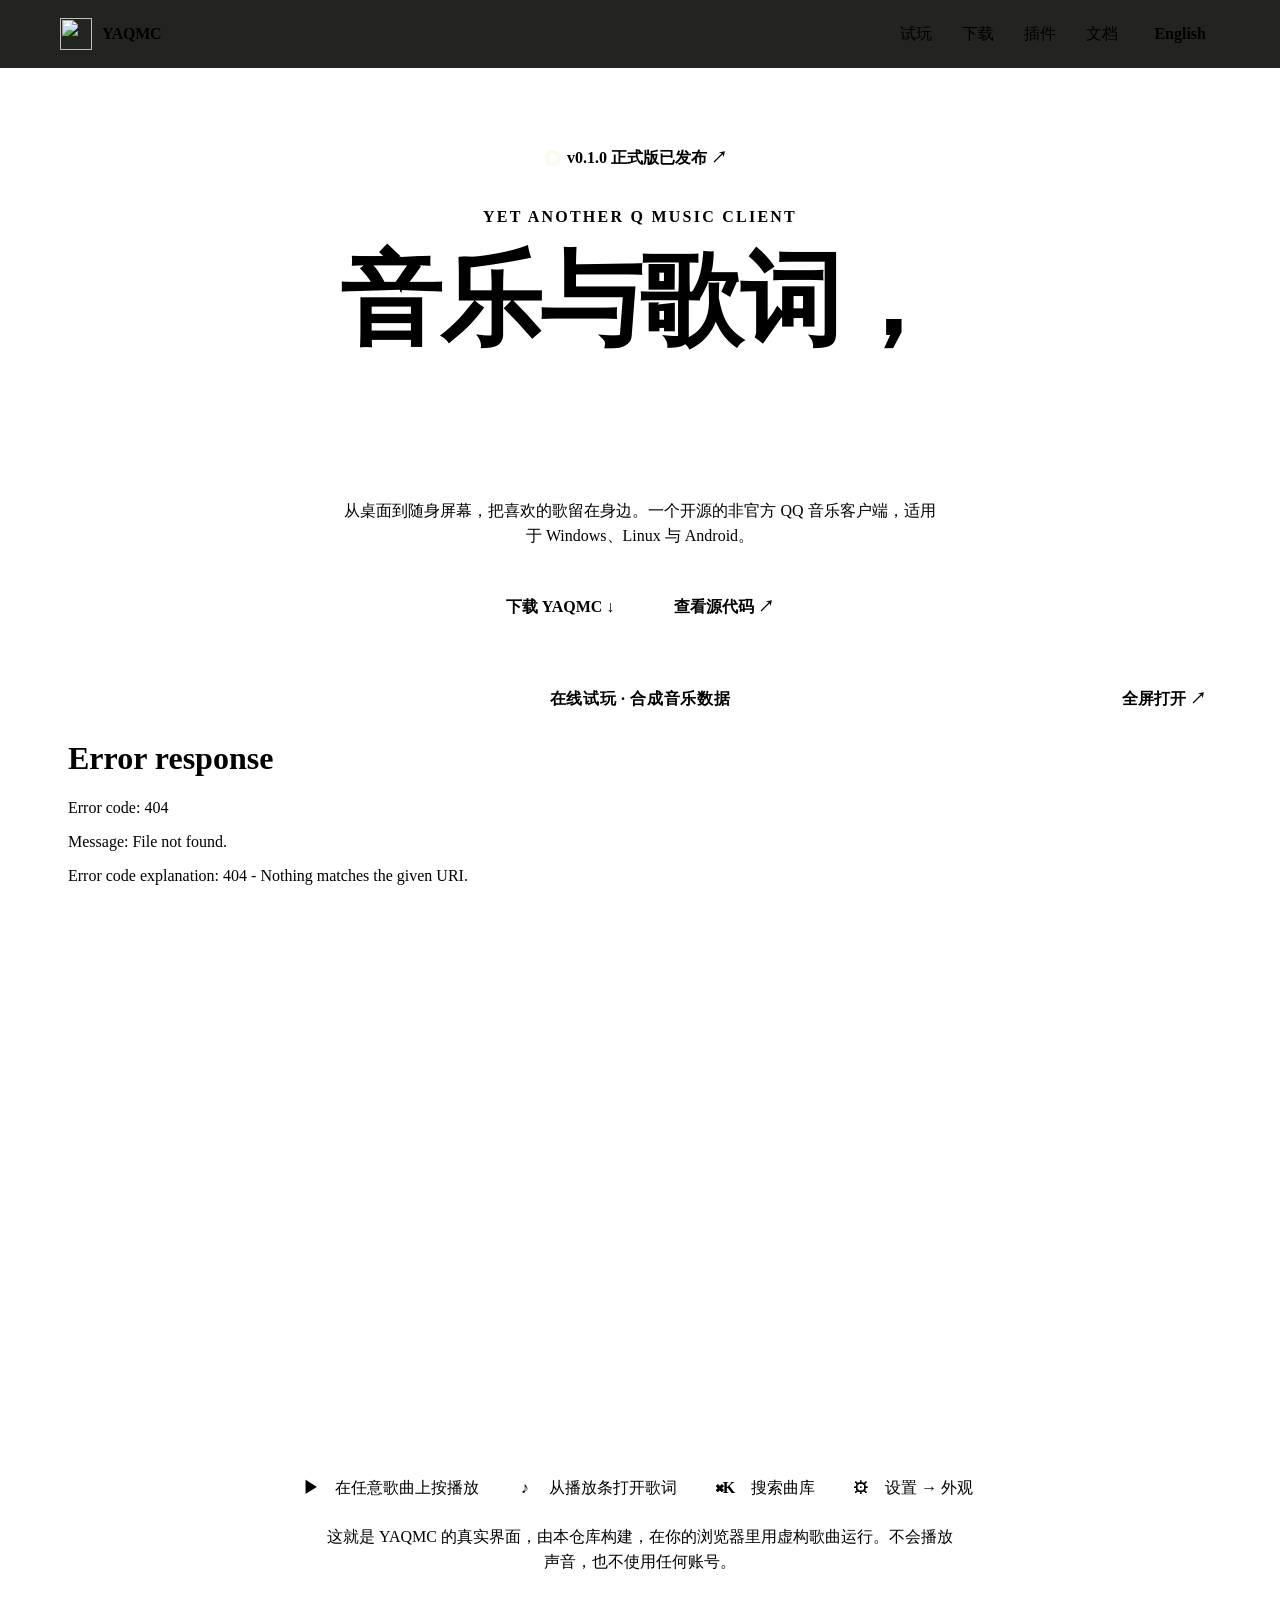
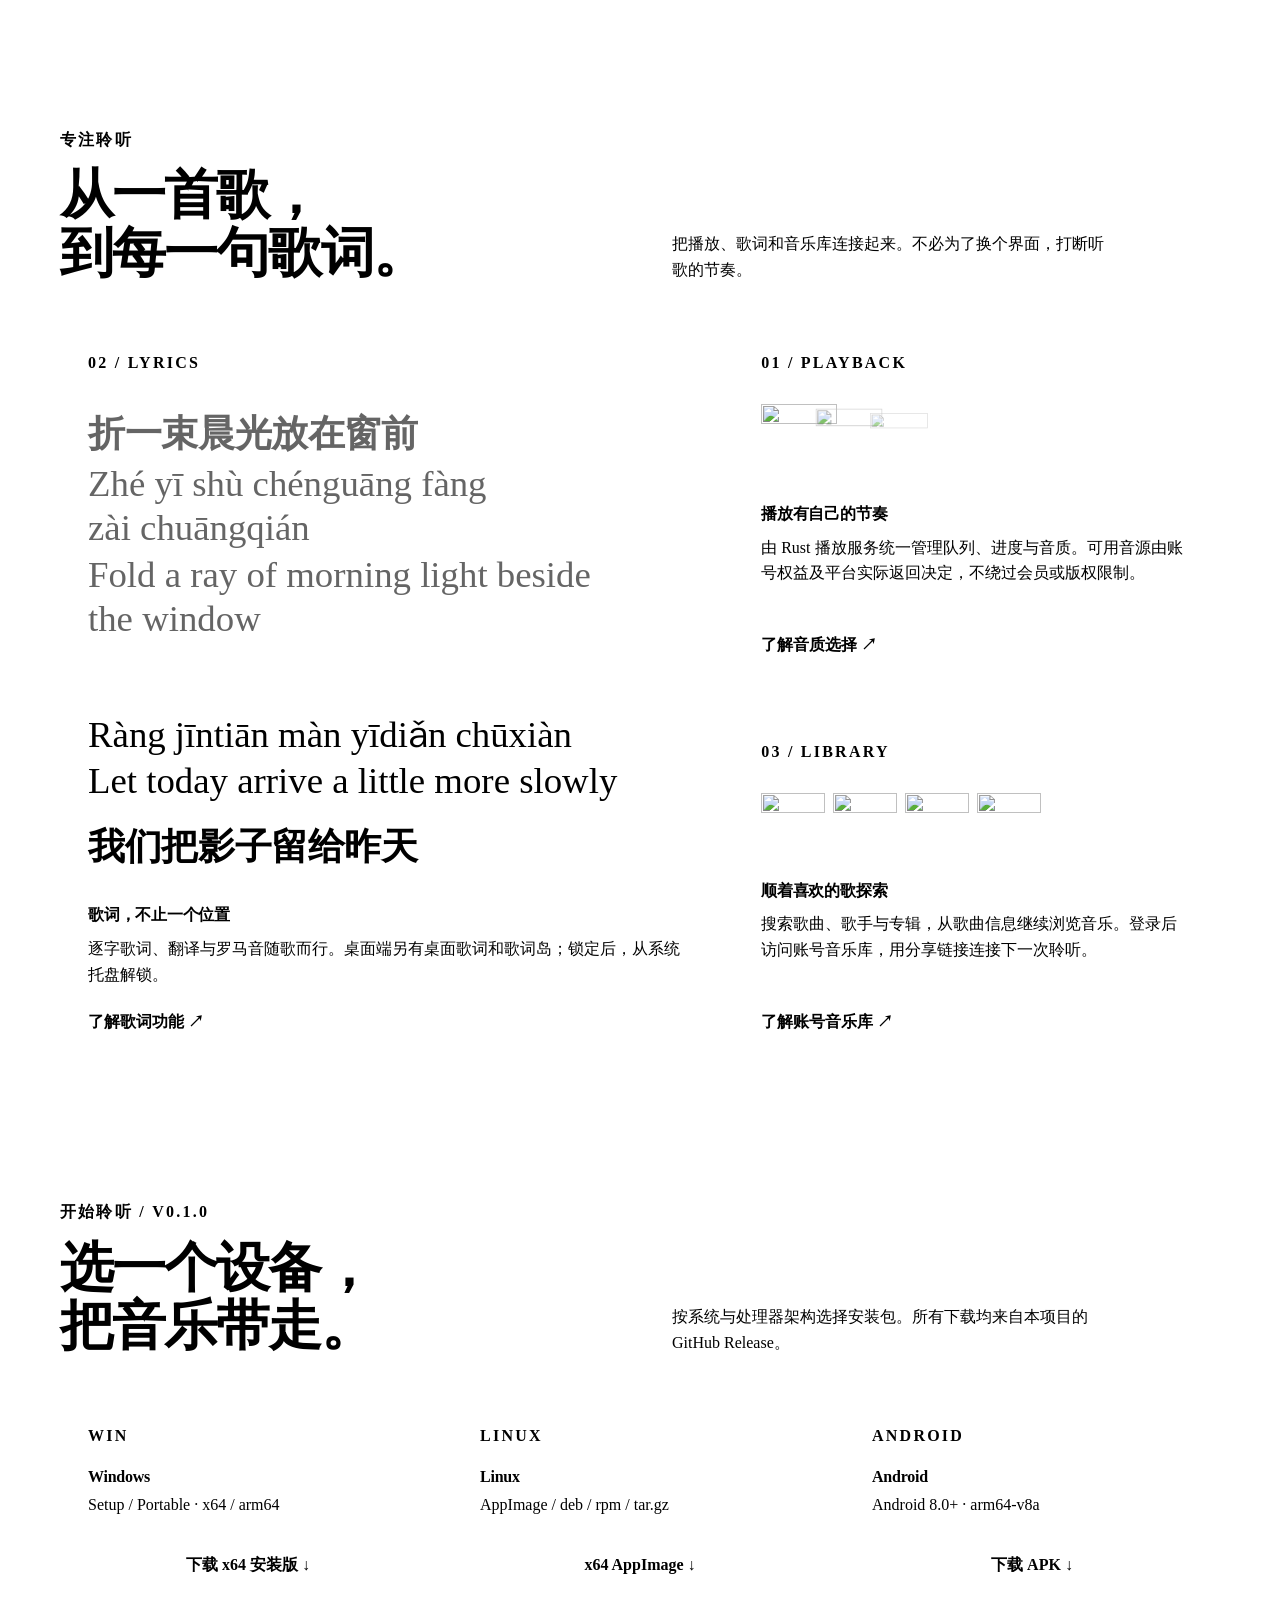
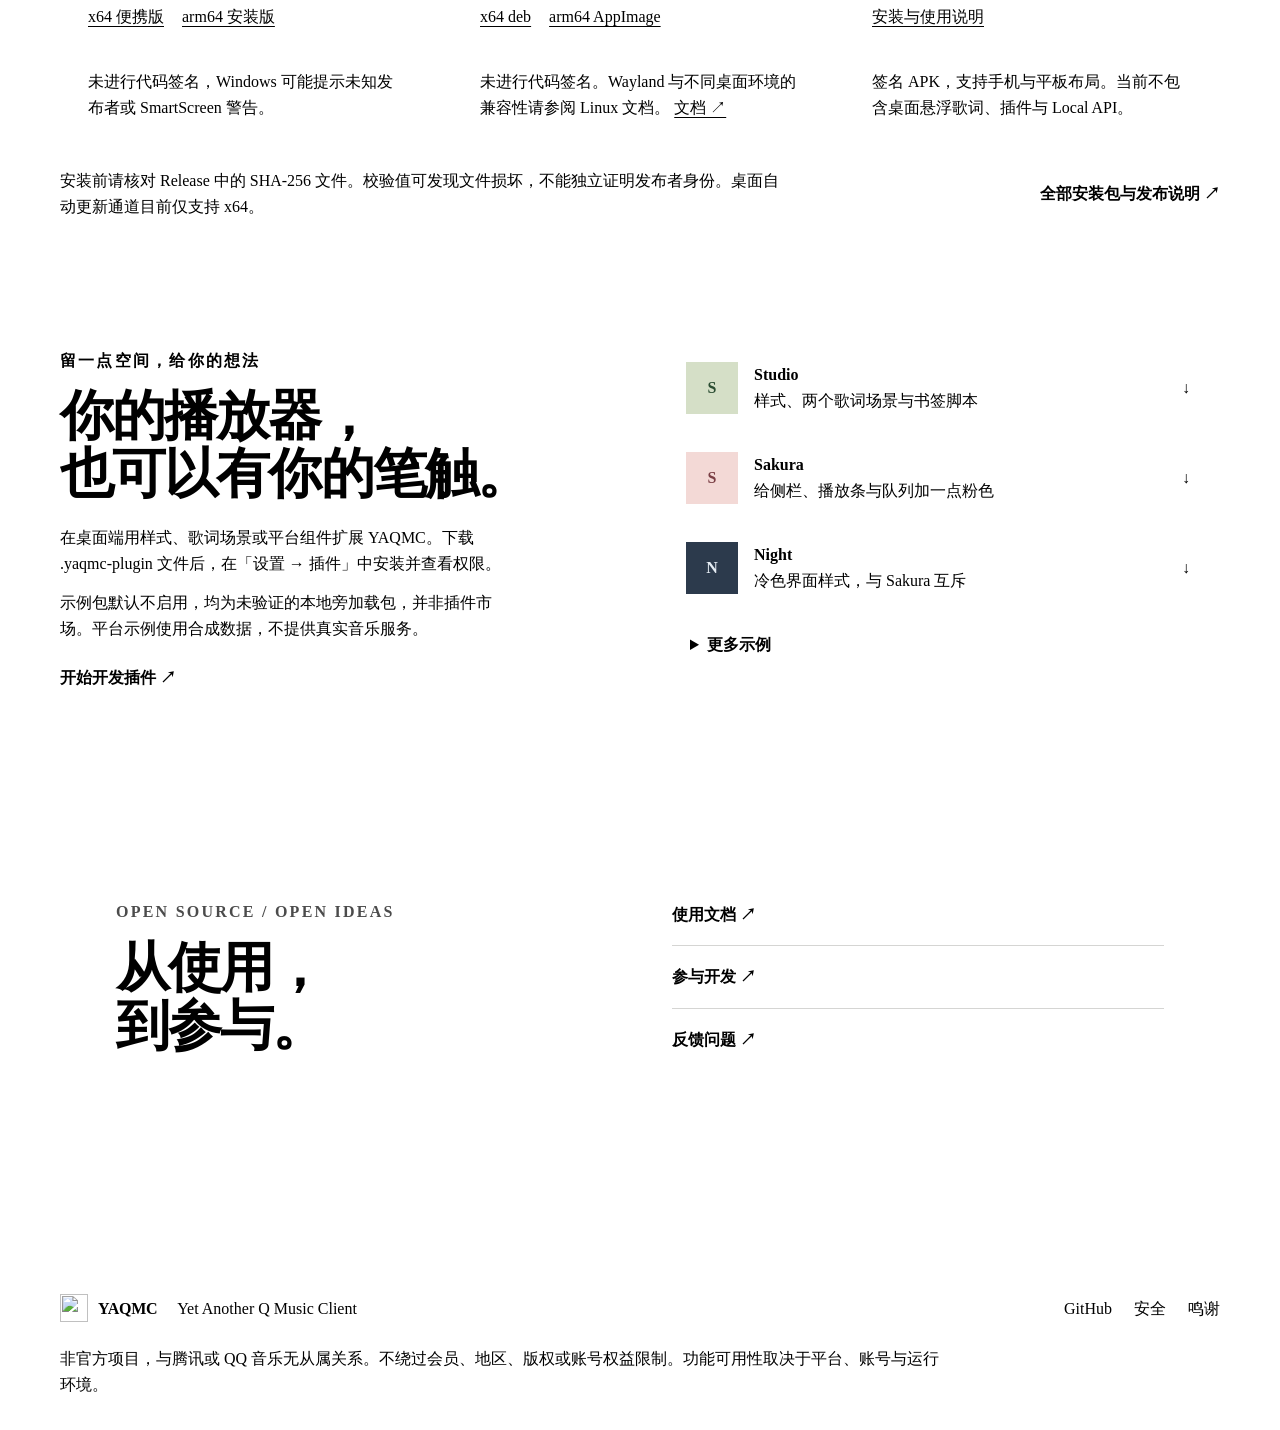
==== site/index.html @ 9bf4317a "Add YAQMC website preview built around the live app Bilingual landing page that embeds the real YAQM" ====
<!doctype html>
<html lang="zh-CN">
  <head>
    <meta charset="UTF-8" />
    <meta name="viewport" content="width=device-width, initial-scale=1" />
    <meta
      name="description"
      content="从桌面到随身屏幕，把喜欢的歌留在身边。一个开源的非官方 QQ 音乐客户端，适用于 Windows、Linux 与 Android。"
    />
    <meta name="theme-color" content="#11120f" />
    <title>YAQMC — 音乐与歌词，自在同行</title>
    <link rel="icon" href="assets/yaqmc-logo.png" />
    <link rel="stylesheet" href="tokens.css" />
    <link rel="stylesheet" href="styles.css" />
    <link rel="alternate" hreflang="en" href="en/" />
  </head>
  <body>
    <a class="skip-link" href="#main">跳到主要内容</a>
    <header class="site-header wrap">
      <a class="brand" href="./" aria-label="YAQMC"
        ><img src="assets/yaqmc-logo.png" width="32" height="32" alt="" />YAQMC</a
      >
      <nav aria-label="主导航">
        <a href="#demo">试玩</a><a href="#download">下载</a><a href="#plugins">插件</a
        ><a href="#resources">文档</a><a class="language" href="en/" lang="en">English</a>
      </nav>
    </header>
    <main id="main">
      <section class="hero wrap" aria-labelledby="hero-title">
        <a class="release-label" href="https://github.com/YAQMC/YAQMC/releases/tag/v0.1.0"
          ><span class="status-dot" aria-hidden="true"></span>v0.1.0 正式版已发布 ↗</a
        >
        <p class="eyebrow">Yet Another Q Music Client</p>
        <h1 id="hero-title">音乐与歌词，<em>自在同行。</em></h1>
        <p class="lead">
          从桌面到随身屏幕，把喜欢的歌留在身边。一个开源的非官方 QQ 音乐客户端，适用于
          Windows、Linux 与 Android。
        </p>
        <div class="actions">
          <a class="button primary" href="#download">下载 YAQMC ↓</a
          ><a class="button" href="https://github.com/YAQMC/YAQMC">查看源代码 ↗</a>
        </div>
      </section>

      <section class="stage wrap" id="demo" aria-labelledby="demo-title">
        <div class="window">
          <div class="window-bar">
            <span class="window-dots" aria-hidden="true"><i></i><i></i><i></i></span>
            <h2 id="demo-title">在线试玩 · 合成音乐数据</h2>
            <a href="demo/?provider=fake&amp;autoplay" target="_blank" rel="noopener">全屏打开 ↗</a>
          </div>
          <div class="window-body">
            <iframe
              src="demo/?provider=fake&amp;autoplay"
              title="使用合成数据运行的 YAQMC 交互演示"
            ></iframe>
          </div>
        </div>
        <ul class="try" aria-label="可以试试">
          <li><b>▶</b>在任意歌曲上按播放</li>
          <li><b>♪</b>从播放条打开歌词</li>
          <li><b>⌘K</b>搜索曲库</li>
          <li><b>⚙</b>设置 → 外观</li>
        </ul>
        <p class="stage-note">
          这就是 YAQMC
          的真实界面，由本仓库构建，在你的浏览器里用虚构歌曲运行。不会播放声音，也不使用任何账号。
        </p>
      </section>

      <section class="section wrap" aria-labelledby="features-title">
        <div class="section-heading">
          <p class="eyebrow">专注聆听</p>
          <h2 id="features-title">从一首歌，<br />到每一句歌词。</h2>
          <p>把播放、歌词和音乐库连接起来。不必为了换个界面，打断听歌的节奏。</p>
        </div>
        <div class="bento">
          <article class="tile tile-lyrics">
            <span class="index">02 / Lyrics</span>
            <div class="karaoke" aria-hidden="true">
              <p class="line done">
                折一束晨光放在窗前<small>Zhé yī shù chénguāng fàng zài chuāngqián</small
                ><small lang="en">Fold a ray of morning light beside the window</small>
              </p>
              <p class="line now">
                <span>让今天慢一点出现</span><small>Ràng jīntiān màn yīdiǎn chūxiàn</small
                ><small lang="en">Let today arrive a little more slowly</small>
              </p>
              <p class="line">我们把影子留给昨天</p>
            </div>
            <h3>歌词，不止一个位置</h3>
            <p>
              逐字歌词、翻译与罗马音随歌而行。桌面端另有桌面歌词和歌词岛；锁定后，从系统托盘解锁。
            </p>
            <a
              class="text-link"
              href="https://github.com/YAQMC/YAQMC/blob/main/docs/zh-CN/lyrics.md"
              >了解歌词功能 ↗</a
            >
          </article>
          <article class="tile">
            <span class="index">01 / Playback</span>
            <div class="queue" aria-hidden="true">
              <img src="demo/artwork/afterglow.svg" alt="" /><img
                src="demo/artwork/tide.svg"
                alt=""
              /><img src="demo/artwork/orbit.svg" alt="" />
            </div>
            <h3>播放有自己的节奏</h3>
            <p>
              由 Rust
              播放服务统一管理队列、进度与音质。可用音源由账号权益及平台实际返回决定，不绕过会员或版权限制。
            </p>
            <a
              class="text-link"
              href="https://github.com/YAQMC/YAQMC/blob/main/docs/zh-CN/audio-quality.md"
              >了解音质选择 ↗</a
            >
          </article>
          <article class="tile">
            <span class="index">03 / Library</span>
            <div class="shelf" aria-hidden="true">
              <img src="demo/artwork/glasshouse.svg" alt="" /><img
                src="demo/artwork/sunroom.svg"
                alt=""
              /><img src="demo/artwork/night-drive.svg" alt="" /><img
                src="demo/artwork/daybreak.svg"
                alt=""
              />
            </div>
            <h3>顺着喜欢的歌探索</h3>
            <p>
              搜索歌曲、歌手与专辑，从歌曲信息继续浏览音乐。登录后访问账号音乐库，用分享链接连接下一次聆听。
            </p>
            <a
              class="text-link"
              href="https://github.com/YAQMC/YAQMC/blob/main/docs/zh-CN/account-library.md"
              >了解账号音乐库 ↗</a
            >
          </article>
        </div>
      </section>

      <section class="section wrap" id="download" aria-labelledby="download-title">
        <div class="section-heading">
          <p class="eyebrow">开始聆听 / v0.1.0</p>
          <h2 id="download-title">选一个设备，<br />把音乐带走。</h2>
          <p>按系统与处理器架构选择安装包。所有下载均来自本项目的 GitHub Release。</p>
        </div>
        <div class="download-grid">
          <article class="download-card">
            <span class="os-mark">WIN</span>
            <h3>Windows</h3>
            <p>Setup / Portable · x64 / arm64</p>
            <a
              class="button primary"
              href="https://github.com/YAQMC/YAQMC/releases/download/v0.1.0/YAQMC-windows-x64-setup.exe"
              >下载 x64 安装版 ↓</a
            >
            <div class="alternative">
              <a
                href="https://github.com/YAQMC/YAQMC/releases/download/v0.1.0/YAQMC-windows-x64-portable.exe"
                >x64 便携版</a
              ><a
                href="https://github.com/YAQMC/YAQMC/releases/download/v0.1.0/YAQMC-windows-arm64-setup.exe"
                >arm64 安装版</a
              >
            </div>
            <p class="package-note">
              未进行代码签名，Windows 可能提示未知发布者或 SmartScreen 警告。
            </p>
          </article>
          <article class="download-card">
            <span class="os-mark">LINUX</span>
            <h3>Linux</h3>
            <p>AppImage / deb / rpm / tar.gz</p>
            <a
              class="button primary"
              href="https://github.com/YAQMC/YAQMC/releases/download/v0.1.0/YAQMC-linux-x64.AppImage"
              >x64 AppImage ↓</a
            >
            <div class="alternative">
              <a href="https://github.com/YAQMC/YAQMC/releases/download/v0.1.0/YAQMC-linux-x64.deb"
                >x64 deb</a
              ><a
                href="https://github.com/YAQMC/YAQMC/releases/download/v0.1.0/YAQMC-linux-arm64.AppImage"
                >arm64 AppImage</a
              >
            </div>
            <p class="package-note">
              未进行代码签名。Wayland 与不同桌面环境的兼容性请参阅 Linux 文档。
              <a href="https://github.com/YAQMC/YAQMC/blob/main/docs/zh-CN/linux.md">文档 ↗</a>
            </p>
          </article>
          <article class="download-card">
            <span class="os-mark">ANDROID</span>
            <h3>Android</h3>
            <p>Android 8.0+ · arm64-v8a</p>
            <a
              class="button primary"
              href="https://github.com/YAQMC/YAQMC/releases/download/v0.1.0/YAQMC-android-arm64-v8a-v0.1.0.apk"
              >下载 APK ↓</a
            >
            <div class="alternative">
              <a href="https://github.com/YAQMC/YAQMC/blob/main/docs/zh-CN/android.md"
                >安装与使用说明</a
              >
            </div>
            <p class="package-note">
              签名 APK，支持手机与平板布局。当前不包含桌面悬浮歌词、插件与 Local API。
            </p>
          </article>
        </div>
        <div class="download-footnote">
          <p>
            安装前请核对 Release 中的 SHA-256
            文件。校验值可发现文件损坏，不能独立证明发布者身份。桌面自动更新通道目前仅支持 x64。
          </p>
          <a class="text-link" href="https://github.com/YAQMC/YAQMC/releases/tag/v0.1.0"
            >全部安装包与发布说明 ↗</a
          >
        </div>
      </section>

      <section class="section wrap plugin-section" id="plugins" aria-labelledby="plugins-title">
        <div class="plugin-copy">
          <p class="eyebrow">留一点空间，给你的想法</p>
          <h2 id="plugins-title">你的播放器，<br />也可以有你的笔触。</h2>
          <p>
            在桌面端用样式、歌词场景或平台组件扩展 YAQMC。下载 .yaqmc-plugin 文件后，在「设置 →
            插件」中安装并查看权限。
          </p>
          <p class="muted">
            示例包默认不启用，均为未验证的本地旁加载包，并非插件市场。平台示例使用合成数据，不提供真实音乐服务。
          </p>
          <a
            class="text-link"
            href="https://github.com/YAQMC/YAQMC/blob/main/docs/zh-CN/plugin-development.md"
            >开始开发插件 ↗</a
          >
        </div>
        <div class="plugin-list">
          <a href="plugins/dev.yaqmc.example.studio-1.0.0.yaqmc-plugin" download
            ><span class="plugin-swatch studio" aria-hidden="true">S</span
            ><span><strong>Studio</strong><small>样式、两个歌词场景与书签脚本</small></span
            ><span aria-hidden="true">↓</span></a
          ><a href="plugins/dev.yaqmc.example.sakura-1.0.0.yaqmc-plugin" download
            ><span class="plugin-swatch sakura" aria-hidden="true">S</span
            ><span><strong>Sakura</strong><small>给侧栏、播放条与队列加一点粉色</small></span
            ><span aria-hidden="true">↓</span></a
          ><a href="plugins/dev.yaqmc.example.night-1.0.0.yaqmc-plugin" download
            ><span class="plugin-swatch night" aria-hidden="true">N</span
            ><span><strong>Night</strong><small>冷色界面样式，与 Sakura 互斥</small></span
            ><span aria-hidden="true">↓</span></a
          >
          <details>
            <summary>更多示例</summary>
            <div class="extra-plugins">
              <a href="plugins/dev.yaqmc.example.scenes-1.0.0.yaqmc-plugin" download>scenes ↓</a
              ><a href="plugins/dev.yaqmc.example.now-playing-1.0.0.yaqmc-plugin" download
                >now-playing ↓</a
              ><a href="plugins/dev.yaqmc.example.ink-core-1.0.0.yaqmc-plugin" download
                >ink-core ↓</a
              ><a href="plugins/dev.yaqmc.example.ink-accent-1.0.0.yaqmc-plugin" download
                >ink-accent ↓</a
              ><a href="plugins/dev.yaqmc.example.catalog-1.0.0.yaqmc-plugin" download>catalog ↓</a
              ><a href="plugins/dev.yaqmc.example.platform-1.0.0.yaqmc-plugin" download
                >platform ↓</a
              >
            </div>
          </details>
        </div>
      </section>

      <section class="resources wrap" id="resources" aria-labelledby="resources-title">
        <div>
          <p class="eyebrow">Open source / open ideas</p>
          <h2 id="resources-title">从使用，<br />到参与。</h2>
        </div>
        <div class="resource-links">
          <a href="https://github.com/YAQMC/YAQMC/blob/main/docs/zh-CN/README.md">使用文档 ↗</a
          ><a href="https://github.com/YAQMC/YAQMC/blob/main/CONTRIBUTING.md">参与开发 ↗</a
          ><a href="https://github.com/YAQMC/YAQMC/issues/new/choose">反馈问题 ↗</a>
        </div>
      </section>
    </main>
    <footer class="wrap">
      <div class="footer-top">
        <a class="brand" href="./"
          ><img src="assets/yaqmc-logo.png" width="28" height="28" alt="" />YAQMC</a
        >
        <p>Yet Another Q Music Client</p>
        <div class="footer-links">
          <a href="https://github.com/YAQMC/YAQMC">GitHub</a
          ><a href="https://github.com/YAQMC/YAQMC/blob/main/SECURITY.md">安全</a
          ><a href="https://github.com/YAQMC/YAQMC/blob/main/ACKNOWLEDGEMENTS.md">鸣谢</a>
        </div>
      </div>
      <p class="legal">
        非官方项目，与腾讯或 QQ
        音乐无从属关系。不绕过会员、地区、版权或账号权益限制。功能可用性取决于平台、账号与运行环境。
      </p>
    </footer>
    <script>
      // Below 1024px, render the app at desktop size and scale it down to fit the window.
      const body = document.querySelector('.window-body');
      const frame = body.querySelector('iframe');
      new ResizeObserver(([entry]) => {
        const { width, height } = entry.contentRect;
        const scale = Math.min(1, width / 1024);
        frame.style.width = `${width / scale}px`;
        frame.style.height = `${height / scale}px`;
        frame.style.transform = `scale(${scale})`;
      }).observe(body);
    </script>
  </body>
</html>
---- site/styles.css ----
/* Colors, type and radii come from the app itself: src/styles/tokens.css (copied to tokens.css). */
* {
  box-sizing: border-box;
}
html {
  scroll-behavior: smooth;
  scroll-padding-top: 88px;
  background: var(--bg);
}
body {
  margin: 0;
  color: var(--text);
  line-height: 1.6;
  overflow-x: clip;
  background:
    radial-gradient(52rem 34rem at 50% -8rem, rgba(213, 238, 141, 0.13), transparent 70%) no-repeat,
    var(--bg);
}
::selection {
  background: var(--selection);
}
img {
  display: block;
  max-width: 100%;
}
a {
  color: inherit;
  text-underline-offset: 4px;
}
a:hover {
  color: var(--accent);
}
:focus-visible {
  outline: 2px solid var(--focus);
  outline-offset: 3px;
  border-radius: var(--radius-xs);
}
h1,
h2,
h3,
p {
  margin: 0;
  text-wrap: pretty;
}
h1,
h2 {
  font-family: var(--font-display);
  text-wrap: balance;
}
.wrap {
  width: min(1160px, 100% - 48px);
  margin-inline: auto;
}
.skip-link {
  position: fixed;
  left: 16px;
  top: 12px;
  z-index: 20;
  padding: 10px 18px;
  background: var(--accent);
  color: var(--accent-ink);
  border-radius: var(--radius-round);
  transform: translateY(-160%);
}
.skip-link:focus {
  transform: none;
}
.eyebrow,
.index,
.os-mark {
  color: var(--accent);
  font-size: var(--text-xs);
  font-weight: 700;
  letter-spacing: 0.14em;
  text-transform: uppercase;
}
.muted {
  color: var(--text-secondary);
}

/* Header */
.site-header {
  position: sticky;
  top: 0;
  z-index: 10;
  display: flex;
  align-items: center;
  justify-content: space-between;
  gap: 16px;
  min-height: 68px;
}
.site-header::before {
  content: '';
  position: absolute;
  inset: 0 -100vmax;
  z-index: -1;
  background: rgba(17, 18, 15, 0.92);
  border-bottom: 1px solid var(--border);
  backdrop-filter: blur(16px) saturate(1.4);
  -webkit-backdrop-filter: blur(16px) saturate(1.4);
}
.brand {
  display: inline-flex;
  align-items: center;
  gap: 10px;
  min-height: 44px;
  font-family: var(--font-display);
  font-size: var(--text-md);
  font-weight: 750;
  letter-spacing: -0.02em;
  text-decoration: none;
}
.brand img {
  border-radius: var(--radius-sm);
}
nav {
  display: flex;
  align-items: center;
  gap: 2px;
}
nav a {
  display: inline-flex;
  white-space: nowrap;
  align-items: center;
  min-height: 40px;
  padding: 0 14px;
  border-radius: var(--radius-round);
  color: var(--text-secondary);
  font-size: var(--text-base);
  font-weight: 550;
  text-decoration: none;
  transition:
    background var(--motion-fast),
    color var(--motion-fast);
}
nav a:hover {
  background: var(--surface-hover);
  color: var(--text);
}
nav .language {
  margin-left: 6px;
  border: 1px solid var(--border-strong);
  color: var(--text);
}

/* Hero */
.hero {
  display: flex;
  flex-direction: column;
  align-items: center;
  padding: 72px 0 48px;
  text-align: center;
}
.release-label {
  display: inline-flex;
  align-items: center;
  gap: 10px;
  min-height: 36px;
  margin-bottom: 28px;
  padding: 4px 16px 4px 12px;
  background: var(--surface);
  border: 1px solid var(--border-strong);
  border-radius: var(--radius-round);
  font-size: var(--text-sm);
  font-weight: 600;
  text-decoration: none;
}
.status-dot {
  width: 8px;
  height: 8px;
  border-radius: 50%;
  background: var(--accent);
  box-shadow: 0 0 0 4px rgba(213, 238, 141, 0.18);
}
h1 {
  margin-top: 14px;
  font-size: clamp(2.8rem, 8vw, 6.4rem);
  font-weight: 760;
  line-height: 1;
  letter-spacing: -0.045em;
}
h1 em {
  display: block;
  font-style: normal;
  background: linear-gradient(90deg, var(--accent) 0 55%, var(--text-tertiary) 55%);
  background-size: 200% 100%;
  background-position: 100% 0;
  -webkit-background-clip: text;
  background-clip: text;
  color: transparent;
  animation: sing 3.2s var(--ease-out) 0.3s forwards;
}
html[lang='zh-CN'] h1 {
  letter-spacing: -0.02em;
  line-height: 1.12;
}
@keyframes sing {
  to {
    background-position: 0 0;
  }
}
.lead {
  max-width: 600px;
  margin-top: 26px;
  color: var(--text-secondary);
  font-size: var(--text-lg);
  line-height: 1.55;
}
.actions {
  display: flex;
  flex-wrap: wrap;
  justify-content: center;
  gap: 12px;
  margin-top: 34px;
}
.button {
  display: inline-flex;
  align-items: center;
  justify-content: center;
  gap: 8px;
  min-height: 48px;
  padding: 0 24px;
  background: var(--surface-raised);
  border: 1px solid var(--border-strong);
  border-radius: var(--radius-round);
  font-size: var(--text-md);
  font-weight: 650;
  text-decoration: none;
  transition:
    background var(--motion-base),
    transform var(--motion-base) var(--ease-out);
}
.button:hover {
  background: var(--surface-hover);
  color: var(--text);
  transform: translateY(-1px);
}
.button.primary {
  background: var(--accent);
  border-color: transparent;
  color: var(--accent-ink);
}
.button.primary:hover {
  background: var(--accent-hover);
  color: var(--accent-ink);
}

/* Live app */
.stage {
  padding-bottom: 24px;
}
.window {
  overflow: hidden;
  background: var(--sidebar);
  border: 1px solid var(--border-strong);
  border-radius: var(--radius-lg);
  box-shadow:
    0 0 0 6px rgba(244, 247, 236, 0.03),
    0 40px 120px -30px rgba(213, 238, 141, 0.22),
    var(--shadow-md);
}
.window-bar {
  display: grid;
  grid-template-columns: 1fr auto 1fr;
  align-items: center;
  gap: 12px;
  min-height: 40px;
  padding: 0 14px;
  border-bottom: 1px solid var(--border);
}
.window-dots {
  display: flex;
  gap: 7px;
}
.window-dots i {
  width: 11px;
  height: 11px;
  border-radius: 50%;
  background: var(--surface-pressed);
}
.window-bar h2 {
  color: var(--text-tertiary);
  font-family: inherit;
  font-size: var(--text-xs);
  font-weight: 600;
  letter-spacing: 0.04em;
}
.window-bar a {
  grid-column: 3;
  justify-self: end;
  color: var(--text-secondary);
  font-size: var(--text-xs);
  font-weight: 600;
  text-decoration: none;
}
.window-body {
  position: relative;
  overflow: hidden;
  aspect-ratio: 16 / 10;
  max-height: 760px;
  width: 100%;
}
.window-body iframe {
  display: block;
  width: 100%;
  height: 100%;
  border: 0;
  transform-origin: 0 0;
}
.try {
  display: flex;
  flex-wrap: wrap;
  justify-content: center;
  gap: 10px;
  margin: 24px 0 0;
  padding: 0;
  list-style: none;
}
.try li {
  display: inline-flex;
  align-items: center;
  gap: 10px;
  padding: 6px 16px 6px 6px;
  background: var(--surface);
  border: 1px solid var(--border);
  border-radius: var(--radius-round);
  color: var(--text-secondary);
  font-size: var(--text-sm);
}
.try b {
  display: grid;
  place-items: center;
  min-width: 28px;
  height: 28px;
  padding: 0 6px;
  background: var(--surface-hover);
  border-radius: var(--radius-round);
  color: var(--accent);
  font-size: var(--text-xs);
}
.stage-note {
  max-width: 640px;
  margin: 16px auto 0;
  color: var(--text-tertiary);
  font-size: var(--text-sm);
  text-align: center;
}

/* Sections */
.section {
  padding-top: 128px;
}
.section-heading {
  display: grid;
  grid-template-columns: 1fr 1fr;
  column-gap: 64px;
  align-items: end;
  margin-bottom: 40px;
}
.section-heading .eyebrow {
  grid-column: 1 / -1;
  margin-bottom: 14px;
}
.section-heading > p:last-child {
  max-width: 440px;
  color: var(--text-secondary);
  font-size: var(--text-md);
}
h2 {
  font-size: clamp(2rem, 4.2vw, 3.4rem);
  font-weight: 740;
  line-height: 1.08;
  letter-spacing: -0.035em;
}
h3 {
  font-family: var(--font-display);
  font-size: var(--text-lg);
  font-weight: 700;
  line-height: 1.3;
  letter-spacing: -0.015em;
}
.text-link {
  display: inline-flex;
  align-items: center;
  min-height: 44px;
  color: var(--accent);
  font-size: var(--text-base);
  font-weight: 650;
  text-decoration: none;
}
.text-link:hover {
  text-decoration: underline;
}

/* Feature bento */
.bento {
  display: grid;
  grid-template-columns: 1.35fr 1fr;
  grid-template-rows: auto auto;
  gap: 16px;
}
.tile {
  display: flex;
  flex-direction: column;
  align-items: start;
  padding: 28px;
  background: var(--surface);
  border: 1px solid var(--border);
  border-radius: var(--radius-lg);
}
.tile h3 {
  margin-top: 24px;
}
.tile > p {
  margin: 10px 0 12px;
  color: var(--text-secondary);
  font-size: var(--text-base);
}
.tile .text-link {
  margin-top: auto;
}
.index {
  font-size: var(--text-2xs);
}
.tile-lyrics {
  grid-row: span 2;
  background:
    radial-gradient(30rem 22rem at 20% 10%, rgba(201, 153, 73, 0.24), transparent 70%),
    radial-gradient(26rem 20rem at 90% 80%, rgba(83, 94, 156, 0.22), transparent 70%),
    var(--surface);
}
.karaoke {
  display: grid;
  gap: 22px;
  width: 100%;
  margin-top: 36px;
  padding-bottom: 12px;
  font-family: var(--font-display);
}
.karaoke .line {
  color: var(--text-tertiary);
  font-size: clamp(1.5rem, 3vw, 2.3rem);
  font-weight: 750;
  line-height: 1.2;
  letter-spacing: -0.01em;
  filter: blur(0.6px);
}
.karaoke .done {
  color: var(--text-secondary);
  filter: none;
  opacity: 0.6;
}
.karaoke .now {
  filter: none;
}
.karaoke .now span {
  background: linear-gradient(90deg, var(--text) 0 50%, var(--text-tertiary) 50%);
  background-size: 200% 100%;
  background-position: 100% 0;
  -webkit-background-clip: text;
  background-clip: text;
  color: transparent;
  animation: sing 4.5s linear infinite;
}
.karaoke small {
  display: block;
  margin-top: 6px;
  color: var(--text-secondary);
  font-family: var(--font-ui-text);
  font-size: var(--text-sm);
  font-weight: 500;
  letter-spacing: 0;
}
.karaoke small + small {
  margin-top: 2px;
  color: var(--text-tertiary);
}
.queue,
.shelf {
  display: flex;
  margin-top: 28px;
}
.queue img,
.shelf img {
  width: 76px;
  aspect-ratio: 1;
  object-fit: cover;
  border-radius: var(--radius-md);
  box-shadow: var(--shadow-art);
}
.queue img + img {
  margin-left: -26px;
  transform: scale(0.88);
  opacity: 0.75;
}
.queue img + img + img {
  transform: scale(0.76);
  opacity: 0.5;
}
.shelf {
  gap: 8px;
}
.shelf img {
  width: 64px;
}

/* Downloads */
.download-grid {
  display: grid;
  grid-template-columns: repeat(3, minmax(0, 1fr));
  gap: 16px;
}
.download-card {
  display: flex;
  flex-direction: column;
  align-items: stretch;
  padding: 28px;
  background: var(--surface);
  border: 1px solid var(--border);
  border-radius: var(--radius-lg);
  transition: border-color var(--motion-base);
}
.download-card:hover {
  border-color: var(--border-strong);
}
.os-mark {
  font-size: var(--text-2xs);
}
.download-card h3 {
  margin-top: 18px;
  font-size: var(--text-xl);
}
.download-card > p:not(.package-note) {
  margin: 4px 0 24px;
  color: var(--text-secondary);
  font-size: var(--text-sm);
}
.alternative {
  display: flex;
  flex-wrap: wrap;
  gap: 0 18px;
  padding: 6px 0 14px;
}
.alternative a {
  display: inline-flex;
  align-items: center;
  min-height: 44px;
  color: var(--text-secondary);
  font-size: var(--text-sm);
}
.package-note {
  margin-top: auto;
  padding-top: 16px;
  border-top: 1px solid var(--border);
  color: var(--text-tertiary);
  font-size: var(--text-sm);
}
.download-footnote {
  display: flex;
  align-items: center;
  justify-content: space-between;
  gap: 40px;
  margin-top: 20px;
}
.download-footnote p {
  max-width: 720px;
  color: var(--text-tertiary);
  font-size: var(--text-sm);
}
.download-footnote .text-link {
  flex-shrink: 0;
}

/* Plugins */
.plugin-section {
  display: grid;
  grid-template-columns: 1fr 1fr;
  gap: 64px;
  align-items: start;
}
.plugin-copy h2 {
  margin: 14px 0 22px;
}
.plugin-copy > p:not(.eyebrow) {
  max-width: 460px;
  margin-bottom: 14px;
  font-size: var(--text-md);
}
.plugin-list {
  display: grid;
  gap: 10px;
}
.plugin-list > a {
  display: grid;
  grid-template-columns: 52px minmax(0, 1fr) 20px;
  align-items: center;
  gap: 16px;
  padding: 14px 18px 14px 14px;
  background: var(--surface);
  border: 1px solid var(--border);
  border-radius: var(--radius-lg);
  text-decoration: none;
  transition:
    border-color var(--motion-base),
    background var(--motion-base);
}
.plugin-list > a:hover {
  background: var(--surface-raised);
  border-color: var(--accent);
  color: inherit;
}
.plugin-list strong {
  display: block;
  font-size: var(--text-md);
}
.plugin-list small {
  display: block;
  color: var(--text-secondary);
  font-size: var(--text-sm);
}
.plugin-swatch {
  display: grid;
  place-items: center;
  width: 52px;
  aspect-ratio: 1;
  border-radius: var(--radius-md);
  font-family: var(--font-display);
  font-size: var(--text-lg);
  font-weight: 750;
}
.studio {
  background: #d5dfc7;
  color: #2b4d32;
}
.sakura {
  background: #f3d9d6;
  color: #7a3f45;
}
.night {
  background: #2c3a4c;
  color: #e5ecf3;
}
details {
  padding: 0 18px;
  background: var(--surface);
  border: 1px solid var(--border);
  border-radius: var(--radius-lg);
}
summary {
  min-height: 52px;
  padding-block: 14px;
  cursor: pointer;
  font-size: var(--text-base);
  font-weight: 600;
}
.extra-plugins {
  display: grid;
  grid-template-columns: repeat(2, minmax(0, 1fr));
  padding-bottom: 10px;
}
.extra-plugins a {
  display: flex;
  align-items: center;
  min-height: 44px;
  color: var(--text-secondary);
  font-size: var(--text-base);
  text-decoration: none;
}
.extra-plugins a:hover {
  color: var(--accent);
}

/* Resources */
.resources {
  display: grid;
  grid-template-columns: 1fr 1fr;
  gap: 64px;
  align-items: center;
  margin-block: 128px;
  padding: 56px;
  background: var(--accent);
  color: var(--accent-ink);
  border-radius: calc(var(--radius-lg) + 10px);
}
.resources .eyebrow {
  color: inherit;
  opacity: 0.7;
}
.resources h2 {
  margin-top: 14px;
}
.resource-links a {
  display: flex;
  padding: 18px 0;
  border-bottom: 1px solid rgba(23, 27, 13, 0.18);
  font-size: var(--text-lg);
  font-weight: 650;
  text-decoration: none;
}
.resource-links a:last-child {
  border-bottom: 0;
}
.resource-links a:hover {
  color: inherit;
  text-decoration: underline;
}

/* Footer */
footer {
  padding: 32px 0;
  border-top: 1px solid var(--border);
}
.footer-top {
  display: flex;
  align-items: center;
  gap: 20px;
}
.footer-top p {
  color: var(--text-tertiary);
  font-size: var(--text-sm);
}
.footer-links {
  display: flex;
  gap: 22px;
  margin-left: auto;
}
.footer-links a {
  display: inline-flex;
  align-items: center;
  min-height: 44px;
  color: var(--text-secondary);
  font-size: var(--text-base);
  text-decoration: none;
}
.legal {
  max-width: 900px;
  margin-top: 16px;
  color: var(--text-tertiary);
  font-size: var(--text-xs);
}

@media (max-width: 900px) {
  .bento,
  .download-grid,
  .plugin-section,
  .resources {
    grid-template-columns: minmax(0, 1fr);
  }
  .tile-lyrics {
    grid-row: auto;
  }
  .plugin-section,
  .resources {
    gap: 32px;
  }
}
@media (max-width: 640px) {
  .wrap {
    width: calc(100% - 32px);
  }
  .site-header {
    flex-wrap: wrap;
    gap: 0;
    padding: 8px 0;
  }
  nav {
    margin-inline: -10px;
  }
  nav a {
    padding: 0 10px;
  }
  .hero {
    padding: 48px 0 36px;
  }
  .lead {
    font-size: var(--text-md);
  }
  .actions .button {
    flex: 1 1 auto;
  }
  .window-body {
    aspect-ratio: 4 / 5;
  }
  .window-bar h2 {
    display: none;
  }
  .try {
    justify-content: start;
  }
  .section {
    padding-top: 88px;
  }
  .section-heading {
    display: block;
    margin-bottom: 28px;
  }
  .section-heading > p:last-child {
    margin-top: 14px;
  }
  .tile,
  .download-card {
    padding: 22px;
  }
  .download-footnote {
    flex-direction: column;
    align-items: start;
    gap: 6px;
  }
  .resources {
    margin-block: 88px;
    padding: 28px 22px;
  }
  .footer-top {
    flex-wrap: wrap;
    gap: 4px 16px;
  }
  .footer-links {
    width: 100%;
    margin-left: 0;
  }
}
@media (prefers-reduced-motion: reduce) {
  html {
    scroll-behavior: auto;
  }
  h1 em,
  .karaoke .now span {
    animation: none;
    background-position: 0 0;
  }
  .button,
  nav a {
    transition: none;
  }
}
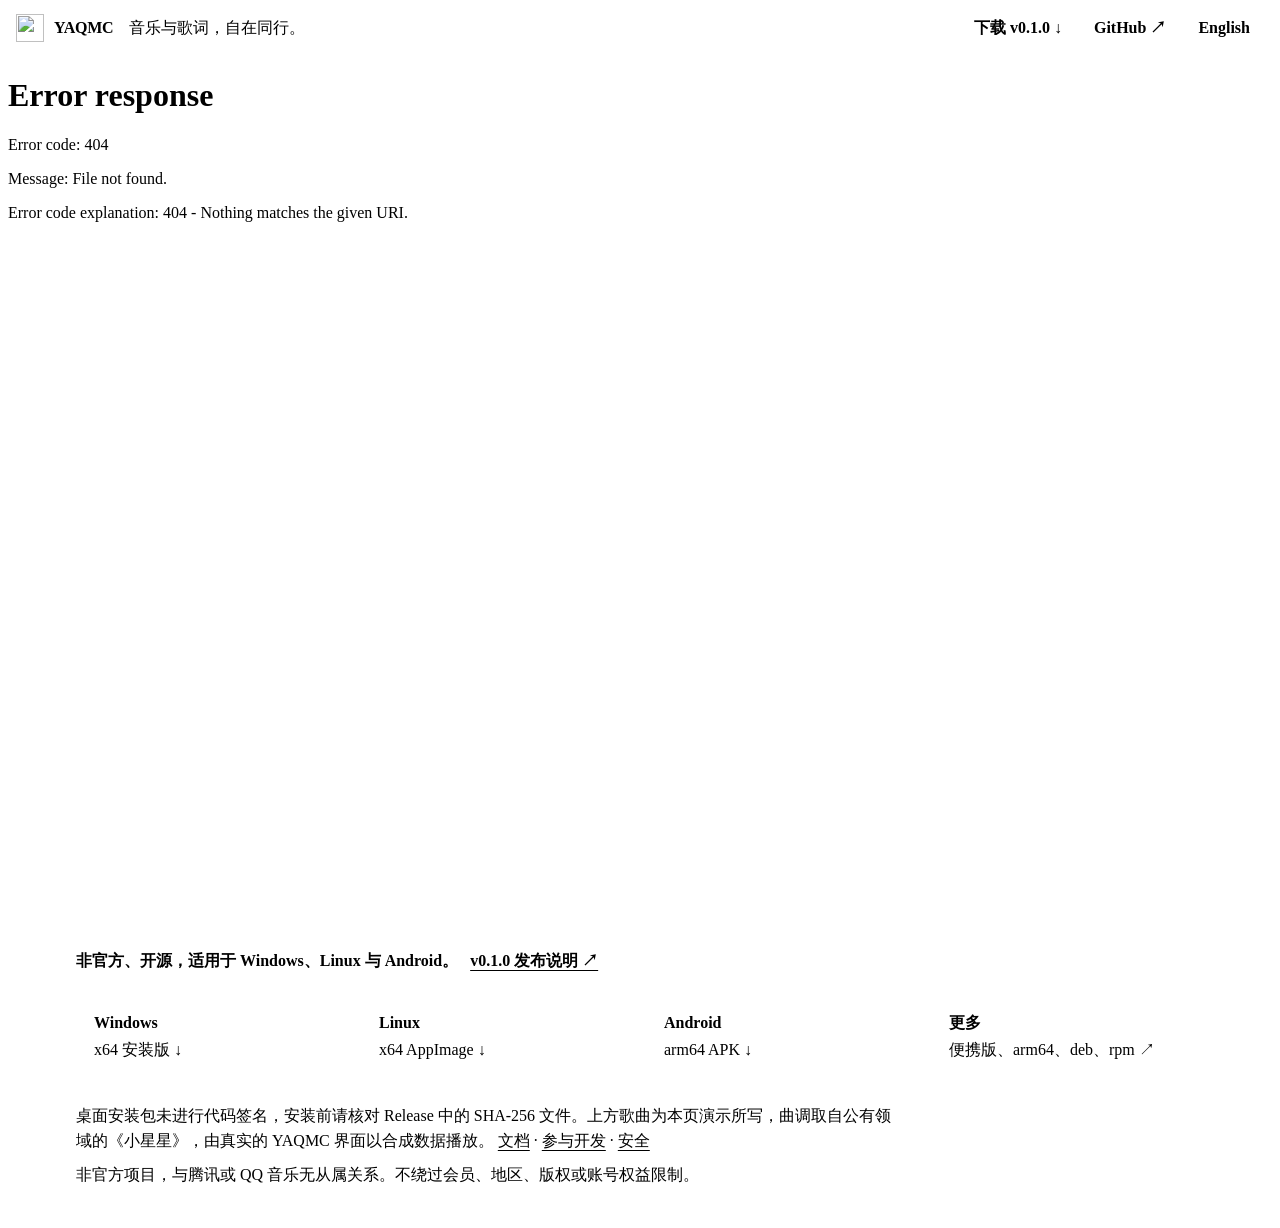
==== commit 394bc5ab: "Make the page the lyrics view, singing its own features Replace the multi-section landing page with " ====
--- a/site/index.html
+++ b/site/index.html
@@ -15,303 +15,55 @@
     <link rel="alternate" hreflang="en" href="en/" />
   </head>
   <body>
-    <a class="skip-link" href="#main">跳到主要内容</a>
-    <header class="site-header wrap">
-      <a class="brand" href="./" aria-label="YAQMC"
-        ><img src="assets/yaqmc-logo.png" width="32" height="32" alt="" />YAQMC</a
+    <a class="skip-link" href="#download">跳到下载</a>
+    <header class="bar">
+      <a class="brand" href="./" aria-label="YAQMC 首页"
+        ><img src="assets/yaqmc-logo.png" width="28" height="28" alt="" />YAQMC</a
       >
+      <p class="tagline">音乐与歌词，自在同行。</p>
       <nav aria-label="主导航">
-        <a href="#demo">试玩</a><a href="#download">下载</a><a href="#plugins">插件</a
-        ><a href="#resources">文档</a><a class="language" href="en/" lang="en">English</a>
+        <a class="get" href="#download">下载 v0.1.0 ↓</a
+        ><a href="https://github.com/YAQMC/YAQMC">GitHub ↗</a><a href="en/" lang="en">English</a>
       </nav>
     </header>
-    <main id="main">
-      <section class="hero wrap" aria-labelledby="hero-title">
-        <a class="release-label" href="https://github.com/YAQMC/YAQMC/releases/tag/v0.1.0"
-          ><span class="status-dot" aria-hidden="true"></span>v0.1.0 正式版已发布 ↗</a
-        >
-        <p class="eyebrow">Yet Another Q Music Client</p>
-        <h1 id="hero-title">音乐与歌词，<em>自在同行。</em></h1>
-        <p class="lead">
-          从桌面到随身屏幕，把喜欢的歌留在身边。一个开源的非官方 QQ 音乐客户端，适用于
-          Windows、Linux 与 Android。
+    <main>
+      <h1 class="visually-hidden">YAQMC，带逐字歌词的开源 QQ 音乐客户端</h1>
+      <iframe
+        class="stage"
+        src="demo/?provider=fake&amp;autoplay&amp;lang=zh"
+        title="YAQMC 歌词界面，正在播放一首唱出自身功能的歌"
+      ></iframe>
+      <section class="download" id="download" aria-labelledby="download-title">
+        <h2 id="download-title">
+          非官方、开源，适用于 Windows、Linux 与 Android。
+          <a href="https://github.com/YAQMC/YAQMC/releases/tag/v0.1.0">v0.1.0 发布说明 ↗</a>
+        </h2>
+        <div class="platforms">
+          <a
+            href="https://github.com/YAQMC/YAQMC/releases/download/v0.1.0/YAQMC-windows-x64-setup.exe"
+            ><b>Windows</b><small>x64 安装版 ↓</small></a
+          ><a
+            href="https://github.com/YAQMC/YAQMC/releases/download/v0.1.0/YAQMC-linux-x64.AppImage"
+            ><b>Linux</b><small>x64 AppImage ↓</small></a
+          ><a
+            href="https://github.com/YAQMC/YAQMC/releases/download/v0.1.0/YAQMC-android-arm64-v8a-v0.1.0.apk"
+            ><b>Android</b><small>arm64 APK ↓</small></a
+          ><a href="https://github.com/YAQMC/YAQMC/releases/tag/v0.1.0"
+            ><b>更多</b><small>便携版、arm64、deb、rpm ↗</small></a
+          >
+        </div>
+        <p class="fine">
+          桌面安装包未进行代码签名，安装前请核对 Release 中的 SHA-256
+          文件。上方歌曲为本页演示所写，曲调取自公有领域的《小星星》，由真实的 YAQMC
+          界面以合成数据播放。
+          <a href="https://github.com/YAQMC/YAQMC/blob/main/docs/zh-CN/README.md">文档</a> ·
+          <a href="https://github.com/YAQMC/YAQMC/blob/main/CONTRIBUTING.md">参与开发</a> ·
+          <a href="https://github.com/YAQMC/YAQMC/blob/main/SECURITY.md">安全</a>
         </p>
-        <div class="actions">
-          <a class="button primary" href="#download">下载 YAQMC ↓</a
-          ><a class="button" href="https://github.com/YAQMC/YAQMC">查看源代码 ↗</a>
-        </div>
-      </section>
-
-      <section class="stage wrap" id="demo" aria-labelledby="demo-title">
-        <div class="window">
-          <div class="window-bar">
-            <span class="window-dots" aria-hidden="true"><i></i><i></i><i></i></span>
-            <h2 id="demo-title">在线试玩 · 合成音乐数据</h2>
-            <a href="demo/?provider=fake&amp;autoplay" target="_blank" rel="noopener">全屏打开 ↗</a>
-          </div>
-          <div class="window-body">
-            <iframe
-              src="demo/?provider=fake&amp;autoplay"
-              title="使用合成数据运行的 YAQMC 交互演示"
-            ></iframe>
-          </div>
-        </div>
-        <ul class="try" aria-label="可以试试">
-          <li><b>▶</b>在任意歌曲上按播放</li>
-          <li><b>♪</b>从播放条打开歌词</li>
-          <li><b>⌘K</b>搜索曲库</li>
-          <li><b>⚙</b>设置 → 外观</li>
-        </ul>
-        <p class="stage-note">
-          这就是 YAQMC
-          的真实界面，由本仓库构建，在你的浏览器里用虚构歌曲运行。不会播放声音，也不使用任何账号。
+        <p class="fine">
+          非官方项目，与腾讯或 QQ 音乐无从属关系。不绕过会员、地区、版权或账号权益限制。
         </p>
       </section>
-
-      <section class="section wrap" aria-labelledby="features-title">
-        <div class="section-heading">
-          <p class="eyebrow">专注聆听</p>
-          <h2 id="features-title">从一首歌，<br />到每一句歌词。</h2>
-          <p>把播放、歌词和音乐库连接起来。不必为了换个界面，打断听歌的节奏。</p>
-        </div>
-        <div class="bento">
-          <article class="tile tile-lyrics">
-            <span class="index">02 / Lyrics</span>
-            <div class="karaoke" aria-hidden="true">
-              <p class="line done">
-                折一束晨光放在窗前<small>Zhé yī shù chénguāng fàng zài chuāngqián</small
-                ><small lang="en">Fold a ray of morning light beside the window</small>
-              </p>
-              <p class="line now">
-                <span>让今天慢一点出现</span><small>Ràng jīntiān màn yīdiǎn chūxiàn</small
-                ><small lang="en">Let today arrive a little more slowly</small>
-              </p>
-              <p class="line">我们把影子留给昨天</p>
-            </div>
-            <h3>歌词，不止一个位置</h3>
-            <p>
-              逐字歌词、翻译与罗马音随歌而行。桌面端另有桌面歌词和歌词岛；锁定后，从系统托盘解锁。
-            </p>
-            <a
-              class="text-link"
-              href="https://github.com/YAQMC/YAQMC/blob/main/docs/zh-CN/lyrics.md"
-              >了解歌词功能 ↗</a
-            >
-          </article>
-          <article class="tile">
-            <span class="index">01 / Playback</span>
-            <div class="queue" aria-hidden="true">
-              <img src="demo/artwork/afterglow.svg" alt="" /><img
-                src="demo/artwork/tide.svg"
-                alt=""
-              /><img src="demo/artwork/orbit.svg" alt="" />
-            </div>
-            <h3>播放有自己的节奏</h3>
-            <p>
-              由 Rust
-              播放服务统一管理队列、进度与音质。可用音源由账号权益及平台实际返回决定，不绕过会员或版权限制。
-            </p>
-            <a
-              class="text-link"
-              href="https://github.com/YAQMC/YAQMC/blob/main/docs/zh-CN/audio-quality.md"
-              >了解音质选择 ↗</a
-            >
-          </article>
-          <article class="tile">
-            <span class="index">03 / Library</span>
-            <div class="shelf" aria-hidden="true">
-              <img src="demo/artwork/glasshouse.svg" alt="" /><img
-                src="demo/artwork/sunroom.svg"
-                alt=""
-              /><img src="demo/artwork/night-drive.svg" alt="" /><img
-                src="demo/artwork/daybreak.svg"
-                alt=""
-              />
-            </div>
-            <h3>顺着喜欢的歌探索</h3>
-            <p>
-              搜索歌曲、歌手与专辑，从歌曲信息继续浏览音乐。登录后访问账号音乐库，用分享链接连接下一次聆听。
-            </p>
-            <a
-              class="text-link"
-              href="https://github.com/YAQMC/YAQMC/blob/main/docs/zh-CN/account-library.md"
-              >了解账号音乐库 ↗</a
-            >
-          </article>
-        </div>
-      </section>
-
-      <section class="section wrap" id="download" aria-labelledby="download-title">
-        <div class="section-heading">
-          <p class="eyebrow">开始聆听 / v0.1.0</p>
-          <h2 id="download-title">选一个设备，<br />把音乐带走。</h2>
-          <p>按系统与处理器架构选择安装包。所有下载均来自本项目的 GitHub Release。</p>
-        </div>
-        <div class="download-grid">
-          <article class="download-card">
-            <span class="os-mark">WIN</span>
-            <h3>Windows</h3>
-            <p>Setup / Portable · x64 / arm64</p>
-            <a
-              class="button primary"
-              href="https://github.com/YAQMC/YAQMC/releases/download/v0.1.0/YAQMC-windows-x64-setup.exe"
-              >下载 x64 安装版 ↓</a
-            >
-            <div class="alternative">
-              <a
-                href="https://github.com/YAQMC/YAQMC/releases/download/v0.1.0/YAQMC-windows-x64-portable.exe"
-                >x64 便携版</a
-              ><a
-                href="https://github.com/YAQMC/YAQMC/releases/download/v0.1.0/YAQMC-windows-arm64-setup.exe"
-                >arm64 安装版</a
-              >
-            </div>
-            <p class="package-note">
-              未进行代码签名，Windows 可能提示未知发布者或 SmartScreen 警告。
-            </p>
-          </article>
-          <article class="download-card">
-            <span class="os-mark">LINUX</span>
-            <h3>Linux</h3>
-            <p>AppImage / deb / rpm / tar.gz</p>
-            <a
-              class="button primary"
-              href="https://github.com/YAQMC/YAQMC/releases/download/v0.1.0/YAQMC-linux-x64.AppImage"
-              >x64 AppImage ↓</a
-            >
-            <div class="alternative">
-              <a href="https://github.com/YAQMC/YAQMC/releases/download/v0.1.0/YAQMC-linux-x64.deb"
-                >x64 deb</a
-              ><a
-                href="https://github.com/YAQMC/YAQMC/releases/download/v0.1.0/YAQMC-linux-arm64.AppImage"
-                >arm64 AppImage</a
-              >
-            </div>
-            <p class="package-note">
-              未进行代码签名。Wayland 与不同桌面环境的兼容性请参阅 Linux 文档。
-              <a href="https://github.com/YAQMC/YAQMC/blob/main/docs/zh-CN/linux.md">文档 ↗</a>
-            </p>
-          </article>
-          <article class="download-card">
-            <span class="os-mark">ANDROID</span>
-            <h3>Android</h3>
-            <p>Android 8.0+ · arm64-v8a</p>
-            <a
-              class="button primary"
-              href="https://github.com/YAQMC/YAQMC/releases/download/v0.1.0/YAQMC-android-arm64-v8a-v0.1.0.apk"
-              >下载 APK ↓</a
-            >
-            <div class="alternative">
-              <a href="https://github.com/YAQMC/YAQMC/blob/main/docs/zh-CN/android.md"
-                >安装与使用说明</a
-              >
-            </div>
-            <p class="package-note">
-              签名 APK，支持手机与平板布局。当前不包含桌面悬浮歌词、插件与 Local API。
-            </p>
-          </article>
-        </div>
-        <div class="download-footnote">
-          <p>
-            安装前请核对 Release 中的 SHA-256
-            文件。校验值可发现文件损坏，不能独立证明发布者身份。桌面自动更新通道目前仅支持 x64。
-          </p>
-          <a class="text-link" href="https://github.com/YAQMC/YAQMC/releases/tag/v0.1.0"
-            >全部安装包与发布说明 ↗</a
-          >
-        </div>
-      </section>
-
-      <section class="section wrap plugin-section" id="plugins" aria-labelledby="plugins-title">
-        <div class="plugin-copy">
-          <p class="eyebrow">留一点空间，给你的想法</p>
-          <h2 id="plugins-title">你的播放器，<br />也可以有你的笔触。</h2>
-          <p>
-            在桌面端用样式、歌词场景或平台组件扩展 YAQMC。下载 .yaqmc-plugin 文件后，在「设置 →
-            插件」中安装并查看权限。
-          </p>
-          <p class="muted">
-            示例包默认不启用，均为未验证的本地旁加载包，并非插件市场。平台示例使用合成数据，不提供真实音乐服务。
-          </p>
-          <a
-            class="text-link"
-            href="https://github.com/YAQMC/YAQMC/blob/main/docs/zh-CN/plugin-development.md"
-            >开始开发插件 ↗</a
-          >
-        </div>
-        <div class="plugin-list">
-          <a href="plugins/dev.yaqmc.example.studio-1.0.0.yaqmc-plugin" download
-            ><span class="plugin-swatch studio" aria-hidden="true">S</span
-            ><span><strong>Studio</strong><small>样式、两个歌词场景与书签脚本</small></span
-            ><span aria-hidden="true">↓</span></a
-          ><a href="plugins/dev.yaqmc.example.sakura-1.0.0.yaqmc-plugin" download
-            ><span class="plugin-swatch sakura" aria-hidden="true">S</span
-            ><span><strong>Sakura</strong><small>给侧栏、播放条与队列加一点粉色</small></span
-            ><span aria-hidden="true">↓</span></a
-          ><a href="plugins/dev.yaqmc.example.night-1.0.0.yaqmc-plugin" download
-            ><span class="plugin-swatch night" aria-hidden="true">N</span
-            ><span><strong>Night</strong><small>冷色界面样式，与 Sakura 互斥</small></span
-            ><span aria-hidden="true">↓</span></a
-          >
-          <details>
-            <summary>更多示例</summary>
-            <div class="extra-plugins">
-              <a href="plugins/dev.yaqmc.example.scenes-1.0.0.yaqmc-plugin" download>scenes ↓</a
-              ><a href="plugins/dev.yaqmc.example.now-playing-1.0.0.yaqmc-plugin" download
-                >now-playing ↓</a
-              ><a href="plugins/dev.yaqmc.example.ink-core-1.0.0.yaqmc-plugin" download
-                >ink-core ↓</a
-              ><a href="plugins/dev.yaqmc.example.ink-accent-1.0.0.yaqmc-plugin" download
-                >ink-accent ↓</a
-              ><a href="plugins/dev.yaqmc.example.catalog-1.0.0.yaqmc-plugin" download>catalog ↓</a
-              ><a href="plugins/dev.yaqmc.example.platform-1.0.0.yaqmc-plugin" download
-                >platform ↓</a
-              >
-            </div>
-          </details>
-        </div>
-      </section>
-
-      <section class="resources wrap" id="resources" aria-labelledby="resources-title">
-        <div>
-          <p class="eyebrow">Open source / open ideas</p>
-          <h2 id="resources-title">从使用，<br />到参与。</h2>
-        </div>
-        <div class="resource-links">
-          <a href="https://github.com/YAQMC/YAQMC/blob/main/docs/zh-CN/README.md">使用文档 ↗</a
-          ><a href="https://github.com/YAQMC/YAQMC/blob/main/CONTRIBUTING.md">参与开发 ↗</a
-          ><a href="https://github.com/YAQMC/YAQMC/issues/new/choose">反馈问题 ↗</a>
-        </div>
-      </section>
     </main>
-    <footer class="wrap">
-      <div class="footer-top">
-        <a class="brand" href="./"
-          ><img src="assets/yaqmc-logo.png" width="28" height="28" alt="" />YAQMC</a
-        >
-        <p>Yet Another Q Music Client</p>
-        <div class="footer-links">
-          <a href="https://github.com/YAQMC/YAQMC">GitHub</a
-          ><a href="https://github.com/YAQMC/YAQMC/blob/main/SECURITY.md">安全</a
-          ><a href="https://github.com/YAQMC/YAQMC/blob/main/ACKNOWLEDGEMENTS.md">鸣谢</a>
-        </div>
-      </div>
-      <p class="legal">
-        非官方项目，与腾讯或 QQ
-        音乐无从属关系。不绕过会员、地区、版权或账号权益限制。功能可用性取决于平台、账号与运行环境。
-      </p>
-    </footer>
-    <script>
-      // Below 1024px, render the app at desktop size and scale it down to fit the window.
-      const body = document.querySelector('.window-body');
-      const frame = body.querySelector('iframe');
-      new ResizeObserver(([entry]) => {
-        const { width, height } = entry.contentRect;
-        const scale = Math.min(1, width / 1024);
-        frame.style.width = `${width / scale}px`;
-        frame.style.height = `${height / scale}px`;
-        frame.style.transform = `scale(${scale})`;
-      }).observe(body);
-    </script>
   </body>
 </html>
--- a/site/styles.css
+++ b/site/styles.css
@@ -3,25 +3,13 @@
   box-sizing: border-box;
 }
 html {
+  background: var(--bg);
+  color: var(--text);
   scroll-behavior: smooth;
-  scroll-padding-top: 88px;
-  background: var(--bg);
 }
 body {
   margin: 0;
-  color: var(--text);
   line-height: 1.6;
-  overflow-x: clip;
-  background:
-    radial-gradient(52rem 34rem at 50% -8rem, rgba(213, 238, 141, 0.13), transparent 70%) no-repeat,
-    var(--bg);
-}
-::selection {
-  background: var(--selection);
-}
-img {
-  display: block;
-  max-width: 100%;
 }
 a {
   color: inherit;
@@ -35,28 +23,24 @@
   outline-offset: 3px;
   border-radius: var(--radius-xs);
 }
-h1,
 h2,
-h3,
 p {
   margin: 0;
-  text-wrap: pretty;
 }
-h1,
-h2 {
-  font-family: var(--font-display);
-  text-wrap: balance;
-}
-.wrap {
-  width: min(1160px, 100% - 48px);
-  margin-inline: auto;
+.visually-hidden {
+  position: absolute;
+  width: 1px;
+  height: 1px;
+  overflow: hidden;
+  clip-path: inset(50%);
+  white-space: nowrap;
 }
 .skip-link {
   position: fixed;
   left: 16px;
-  top: 12px;
+  top: 10px;
   z-index: 20;
-  padding: 10px 18px;
+  padding: 8px 16px;
   background: var(--accent);
   color: var(--accent-ink);
   border-radius: var(--radius-round);
@@ -65,39 +49,15 @@
 .skip-link:focus {
   transform: none;
 }
-.eyebrow,
-.index,
-.os-mark {
-  color: var(--accent);
-  font-size: var(--text-xs);
-  font-weight: 700;
-  letter-spacing: 0.14em;
-  text-transform: uppercase;
-}
-.muted {
-  color: var(--text-secondary);
-}
 
-/* Header */
-.site-header {
-  position: sticky;
-  top: 0;
-  z-index: 10;
+.bar {
   display: flex;
   align-items: center;
-  justify-content: space-between;
   gap: 16px;
-  min-height: 68px;
-}
-.site-header::before {
-  content: '';
-  position: absolute;
-  inset: 0 -100vmax;
-  z-index: -1;
-  background: rgba(17, 18, 15, 0.92);
+  height: 56px;
+  padding: 0 16px;
+  background: var(--sidebar);
   border-bottom: 1px solid var(--border);
-  backdrop-filter: blur(16px) saturate(1.4);
-  -webkit-backdrop-filter: blur(16px) saturate(1.4);
 }
 .brand {
   display: inline-flex;
@@ -105,7 +65,6 @@
   gap: 10px;
   min-height: 44px;
   font-family: var(--font-display);
-  font-size: var(--text-md);
   font-weight: 750;
   letter-spacing: -0.02em;
   text-decoration: none;
@@ -113,723 +72,123 @@
 .brand img {
   border-radius: var(--radius-sm);
 }
+.tagline {
+  color: var(--text-tertiary);
+  font-size: var(--text-sm);
+}
 nav {
   display: flex;
   align-items: center;
-  gap: 2px;
+  gap: 4px;
+  margin-left: auto;
 }
 nav a {
   display: inline-flex;
-  white-space: nowrap;
   align-items: center;
-  min-height: 40px;
+  min-height: 36px;
   padding: 0 14px;
   border-radius: var(--radius-round);
   color: var(--text-secondary);
-  font-size: var(--text-base);
-  font-weight: 550;
+  font-size: var(--text-sm);
+  font-weight: 600;
+  white-space: nowrap;
   text-decoration: none;
-  transition:
-    background var(--motion-fast),
-    color var(--motion-fast);
 }
 nav a:hover {
   background: var(--surface-hover);
   color: var(--text);
 }
-nav .language {
-  margin-left: 6px;
-  border: 1px solid var(--border-strong);
-  color: var(--text);
-}
-
-/* Hero */
-.hero {
-  display: flex;
-  flex-direction: column;
-  align-items: center;
-  padding: 72px 0 48px;
-  text-align: center;
-}
-.release-label {
-  display: inline-flex;
-  align-items: center;
-  gap: 10px;
-  min-height: 36px;
-  margin-bottom: 28px;
-  padding: 4px 16px 4px 12px;
-  background: var(--surface);
-  border: 1px solid var(--border-strong);
-  border-radius: var(--radius-round);
-  font-size: var(--text-sm);
-  font-weight: 600;
-  text-decoration: none;
-}
-.status-dot {
-  width: 8px;
-  height: 8px;
-  border-radius: 50%;
+nav .get {
   background: var(--accent);
-  box-shadow: 0 0 0 4px rgba(213, 238, 141, 0.18);
-}
-h1 {
-  margin-top: 14px;
-  font-size: clamp(2.8rem, 8vw, 6.4rem);
-  font-weight: 760;
-  line-height: 1;
-  letter-spacing: -0.045em;
-}
-h1 em {
-  display: block;
-  font-style: normal;
-  background: linear-gradient(90deg, var(--accent) 0 55%, var(--text-tertiary) 55%);
-  background-size: 200% 100%;
-  background-position: 100% 0;
-  -webkit-background-clip: text;
-  background-clip: text;
-  color: transparent;
-  animation: sing 3.2s var(--ease-out) 0.3s forwards;
-}
-html[lang='zh-CN'] h1 {
-  letter-spacing: -0.02em;
-  line-height: 1.12;
-}
-@keyframes sing {
-  to {
-    background-position: 0 0;
-  }
-}
-.lead {
-  max-width: 600px;
-  margin-top: 26px;
-  color: var(--text-secondary);
-  font-size: var(--text-lg);
-  line-height: 1.55;
-}
-.actions {
-  display: flex;
-  flex-wrap: wrap;
-  justify-content: center;
-  gap: 12px;
-  margin-top: 34px;
-}
-.button {
-  display: inline-flex;
-  align-items: center;
-  justify-content: center;
-  gap: 8px;
-  min-height: 48px;
-  padding: 0 24px;
-  background: var(--surface-raised);
-  border: 1px solid var(--border-strong);
-  border-radius: var(--radius-round);
-  font-size: var(--text-md);
-  font-weight: 650;
-  text-decoration: none;
-  transition:
-    background var(--motion-base),
-    transform var(--motion-base) var(--ease-out);
-}
-.button:hover {
-  background: var(--surface-hover);
-  color: var(--text);
-  transform: translateY(-1px);
-}
-.button.primary {
-  background: var(--accent);
-  border-color: transparent;
   color: var(--accent-ink);
 }
-.button.primary:hover {
+nav .get:hover {
   background: var(--accent-hover);
   color: var(--accent-ink);
 }
 
-/* Live app */
 .stage {
-  padding-bottom: 24px;
-}
-.window {
-  overflow: hidden;
-  background: var(--sidebar);
-  border: 1px solid var(--border-strong);
-  border-radius: var(--radius-lg);
-  box-shadow:
-    0 0 0 6px rgba(244, 247, 236, 0.03),
-    0 40px 120px -30px rgba(213, 238, 141, 0.22),
-    var(--shadow-md);
-}
-.window-bar {
-  display: grid;
-  grid-template-columns: 1fr auto 1fr;
-  align-items: center;
-  gap: 12px;
-  min-height: 40px;
-  padding: 0 14px;
-  border-bottom: 1px solid var(--border);
-}
-.window-dots {
-  display: flex;
-  gap: 7px;
-}
-.window-dots i {
-  width: 11px;
-  height: 11px;
-  border-radius: 50%;
-  background: var(--surface-pressed);
-}
-.window-bar h2 {
-  color: var(--text-tertiary);
-  font-family: inherit;
-  font-size: var(--text-xs);
-  font-weight: 600;
-  letter-spacing: 0.04em;
-}
-.window-bar a {
-  grid-column: 3;
-  justify-self: end;
-  color: var(--text-secondary);
-  font-size: var(--text-xs);
-  font-weight: 600;
-  text-decoration: none;
-}
-.window-body {
-  position: relative;
-  overflow: hidden;
-  aspect-ratio: 16 / 10;
-  max-height: 760px;
-  width: 100%;
-}
-.window-body iframe {
   display: block;
   width: 100%;
-  height: 100%;
+  height: calc(100svh - 56px);
   border: 0;
-  transform-origin: 0 0;
-}
-.try {
-  display: flex;
-  flex-wrap: wrap;
-  justify-content: center;
-  gap: 10px;
-  margin: 24px 0 0;
-  padding: 0;
-  list-style: none;
-}
-.try li {
-  display: inline-flex;
-  align-items: center;
-  gap: 10px;
-  padding: 6px 16px 6px 6px;
-  background: var(--surface);
-  border: 1px solid var(--border);
-  border-radius: var(--radius-round);
-  color: var(--text-secondary);
-  font-size: var(--text-sm);
-}
-.try b {
-  display: grid;
-  place-items: center;
-  min-width: 28px;
-  height: 28px;
-  padding: 0 6px;
-  background: var(--surface-hover);
-  border-radius: var(--radius-round);
-  color: var(--accent);
-  font-size: var(--text-xs);
-}
-.stage-note {
-  max-width: 640px;
-  margin: 16px auto 0;
-  color: var(--text-tertiary);
-  font-size: var(--text-sm);
-  text-align: center;
 }
 
-/* Sections */
-.section {
-  padding-top: 128px;
+.download {
+  max-width: 1160px;
+  margin: 0 auto;
+  padding: 48px 16px 40px;
 }
-.section-heading {
-  display: grid;
-  grid-template-columns: 1fr 1fr;
-  column-gap: 64px;
-  align-items: end;
-  margin-bottom: 40px;
-}
-.section-heading .eyebrow {
-  grid-column: 1 / -1;
-  margin-bottom: 14px;
-}
-.section-heading > p:last-child {
-  max-width: 440px;
-  color: var(--text-secondary);
-  font-size: var(--text-md);
-}
-h2 {
-  font-size: clamp(2rem, 4.2vw, 3.4rem);
-  font-weight: 740;
-  line-height: 1.08;
-  letter-spacing: -0.035em;
-}
-h3 {
+.download h2 {
   font-family: var(--font-display);
   font-size: var(--text-lg);
   font-weight: 700;
-  line-height: 1.3;
-  letter-spacing: -0.015em;
 }
-.text-link {
-  display: inline-flex;
-  align-items: center;
-  min-height: 44px;
+.download h2 a {
+  margin-left: 8px;
   color: var(--accent);
-  font-size: var(--text-base);
-  font-weight: 650;
-  text-decoration: none;
+  font-size: var(--text-sm);
+  font-weight: 600;
+  white-space: nowrap;
 }
-.text-link:hover {
-  text-decoration: underline;
+.platforms {
+  display: grid;
+  grid-template-columns: repeat(4, minmax(0, 1fr));
+  gap: 12px;
+  margin: 20px 0 24px;
 }
-
-/* Feature bento */
-.bento {
+.platforms a {
   display: grid;
-  grid-template-columns: 1.35fr 1fr;
-  grid-template-rows: auto auto;
-  gap: 16px;
-}
-.tile {
-  display: flex;
-  flex-direction: column;
-  align-items: start;
-  padding: 28px;
-  background: var(--surface);
-  border: 1px solid var(--border);
-  border-radius: var(--radius-lg);
-}
-.tile h3 {
-  margin-top: 24px;
-}
-.tile > p {
-  margin: 10px 0 12px;
-  color: var(--text-secondary);
-  font-size: var(--text-base);
-}
-.tile .text-link {
-  margin-top: auto;
-}
-.index {
-  font-size: var(--text-2xs);
-}
-.tile-lyrics {
-  grid-row: span 2;
-  background:
-    radial-gradient(30rem 22rem at 20% 10%, rgba(201, 153, 73, 0.24), transparent 70%),
-    radial-gradient(26rem 20rem at 90% 80%, rgba(83, 94, 156, 0.22), transparent 70%),
-    var(--surface);
-}
-.karaoke {
-  display: grid;
-  gap: 22px;
-  width: 100%;
-  margin-top: 36px;
-  padding-bottom: 12px;
-  font-family: var(--font-display);
-}
-.karaoke .line {
-  color: var(--text-tertiary);
-  font-size: clamp(1.5rem, 3vw, 2.3rem);
-  font-weight: 750;
-  line-height: 1.2;
-  letter-spacing: -0.01em;
-  filter: blur(0.6px);
-}
-.karaoke .done {
-  color: var(--text-secondary);
-  filter: none;
-  opacity: 0.6;
-}
-.karaoke .now {
-  filter: none;
-}
-.karaoke .now span {
-  background: linear-gradient(90deg, var(--text) 0 50%, var(--text-tertiary) 50%);
-  background-size: 200% 100%;
-  background-position: 100% 0;
-  -webkit-background-clip: text;
-  background-clip: text;
-  color: transparent;
-  animation: sing 4.5s linear infinite;
-}
-.karaoke small {
-  display: block;
-  margin-top: 6px;
-  color: var(--text-secondary);
-  font-family: var(--font-ui-text);
-  font-size: var(--text-sm);
-  font-weight: 500;
-  letter-spacing: 0;
-}
-.karaoke small + small {
-  margin-top: 2px;
-  color: var(--text-tertiary);
-}
-.queue,
-.shelf {
-  display: flex;
-  margin-top: 28px;
-}
-.queue img,
-.shelf img {
-  width: 76px;
-  aspect-ratio: 1;
-  object-fit: cover;
-  border-radius: var(--radius-md);
-  box-shadow: var(--shadow-art);
-}
-.queue img + img {
-  margin-left: -26px;
-  transform: scale(0.88);
-  opacity: 0.75;
-}
-.queue img + img + img {
-  transform: scale(0.76);
-  opacity: 0.5;
-}
-.shelf {
-  gap: 8px;
-}
-.shelf img {
-  width: 64px;
-}
-
-/* Downloads */
-.download-grid {
-  display: grid;
-  grid-template-columns: repeat(3, minmax(0, 1fr));
-  gap: 16px;
-}
-.download-card {
-  display: flex;
-  flex-direction: column;
-  align-items: stretch;
-  padding: 28px;
-  background: var(--surface);
-  border: 1px solid var(--border);
-  border-radius: var(--radius-lg);
-  transition: border-color var(--motion-base);
-}
-.download-card:hover {
-  border-color: var(--border-strong);
-}
-.os-mark {
-  font-size: var(--text-2xs);
-}
-.download-card h3 {
-  margin-top: 18px;
-  font-size: var(--text-xl);
-}
-.download-card > p:not(.package-note) {
-  margin: 4px 0 24px;
-  color: var(--text-secondary);
-  font-size: var(--text-sm);
-}
-.alternative {
-  display: flex;
-  flex-wrap: wrap;
-  gap: 0 18px;
-  padding: 6px 0 14px;
-}
-.alternative a {
-  display: inline-flex;
-  align-items: center;
-  min-height: 44px;
-  color: var(--text-secondary);
-  font-size: var(--text-sm);
-}
-.package-note {
-  margin-top: auto;
-  padding-top: 16px;
-  border-top: 1px solid var(--border);
-  color: var(--text-tertiary);
-  font-size: var(--text-sm);
-}
-.download-footnote {
-  display: flex;
-  align-items: center;
-  justify-content: space-between;
-  gap: 40px;
-  margin-top: 20px;
-}
-.download-footnote p {
-  max-width: 720px;
-  color: var(--text-tertiary);
-  font-size: var(--text-sm);
-}
-.download-footnote .text-link {
-  flex-shrink: 0;
-}
-
-/* Plugins */
-.plugin-section {
-  display: grid;
-  grid-template-columns: 1fr 1fr;
-  gap: 64px;
-  align-items: start;
-}
-.plugin-copy h2 {
-  margin: 14px 0 22px;
-}
-.plugin-copy > p:not(.eyebrow) {
-  max-width: 460px;
-  margin-bottom: 14px;
-  font-size: var(--text-md);
-}
-.plugin-list {
-  display: grid;
-  gap: 10px;
-}
-.plugin-list > a {
-  display: grid;
-  grid-template-columns: 52px minmax(0, 1fr) 20px;
-  align-items: center;
-  gap: 16px;
-  padding: 14px 18px 14px 14px;
+  gap: 2px;
+  padding: 16px 18px;
   background: var(--surface);
   border: 1px solid var(--border);
   border-radius: var(--radius-lg);
   text-decoration: none;
-  transition:
-    border-color var(--motion-base),
-    background var(--motion-base);
+  transition: border-color var(--motion-base);
 }
-.plugin-list > a:hover {
-  background: var(--surface-raised);
+.platforms a:hover {
   border-color: var(--accent);
   color: inherit;
 }
-.plugin-list strong {
-  display: block;
+.platforms b {
+  font-family: var(--font-display);
   font-size: var(--text-md);
 }
-.plugin-list small {
-  display: block;
+.platforms small {
   color: var(--text-secondary);
   font-size: var(--text-sm);
 }
-.plugin-swatch {
-  display: grid;
-  place-items: center;
-  width: 52px;
-  aspect-ratio: 1;
-  border-radius: var(--radius-md);
-  font-family: var(--font-display);
-  font-size: var(--text-lg);
-  font-weight: 750;
-}
-.studio {
-  background: #d5dfc7;
-  color: #2b4d32;
-}
-.sakura {
-  background: #f3d9d6;
-  color: #7a3f45;
-}
-.night {
-  background: #2c3a4c;
-  color: #e5ecf3;
-}
-details {
-  padding: 0 18px;
-  background: var(--surface);
-  border: 1px solid var(--border);
-  border-radius: var(--radius-lg);
-}
-summary {
-  min-height: 52px;
-  padding-block: 14px;
-  cursor: pointer;
-  font-size: var(--text-base);
-  font-weight: 600;
-}
-.extra-plugins {
-  display: grid;
-  grid-template-columns: repeat(2, minmax(0, 1fr));
-  padding-bottom: 10px;
-}
-.extra-plugins a {
-  display: flex;
-  align-items: center;
-  min-height: 44px;
-  color: var(--text-secondary);
-  font-size: var(--text-base);
-  text-decoration: none;
-}
-.extra-plugins a:hover {
-  color: var(--accent);
-}
-
-/* Resources */
-.resources {
-  display: grid;
-  grid-template-columns: 1fr 1fr;
-  gap: 64px;
-  align-items: center;
-  margin-block: 128px;
-  padding: 56px;
-  background: var(--accent);
-  color: var(--accent-ink);
-  border-radius: calc(var(--radius-lg) + 10px);
-}
-.resources .eyebrow {
-  color: inherit;
-  opacity: 0.7;
-}
-.resources h2 {
-  margin-top: 14px;
-}
-.resource-links a {
-  display: flex;
-  padding: 18px 0;
-  border-bottom: 1px solid rgba(23, 27, 13, 0.18);
-  font-size: var(--text-lg);
-  font-weight: 650;
-  text-decoration: none;
-}
-.resource-links a:last-child {
-  border-bottom: 0;
-}
-.resource-links a:hover {
-  color: inherit;
-  text-decoration: underline;
-}
-
-/* Footer */
-footer {
-  padding: 32px 0;
-  border-top: 1px solid var(--border);
-}
-.footer-top {
-  display: flex;
-  align-items: center;
-  gap: 20px;
-}
-.footer-top p {
-  color: var(--text-tertiary);
-  font-size: var(--text-sm);
-}
-.footer-links {
-  display: flex;
-  gap: 22px;
-  margin-left: auto;
-}
-.footer-links a {
-  display: inline-flex;
-  align-items: center;
-  min-height: 44px;
-  color: var(--text-secondary);
-  font-size: var(--text-base);
-  text-decoration: none;
-}
-.legal {
-  max-width: 900px;
-  margin-top: 16px;
+.fine {
+  max-width: 820px;
+  margin-top: 8px;
   color: var(--text-tertiary);
   font-size: var(--text-xs);
 }
 
-@media (max-width: 900px) {
-  .bento,
-  .download-grid,
-  .plugin-section,
-  .resources {
-    grid-template-columns: minmax(0, 1fr);
+@media (max-width: 720px) {
+  .tagline {
+    display: none;
   }
-  .tile-lyrics {
-    grid-row: auto;
-  }
-  .plugin-section,
-  .resources {
-    gap: 32px;
-  }
-}
-@media (max-width: 640px) {
-  .wrap {
-    width: calc(100% - 32px);
-  }
-  .site-header {
-    flex-wrap: wrap;
-    gap: 0;
-    padding: 8px 0;
-  }
-  nav {
-    margin-inline: -10px;
+  .bar {
+    gap: 8px;
+    padding: 0 8px;
   }
   nav a {
     padding: 0 10px;
   }
-  .hero {
-    padding: 48px 0 36px;
+  .platforms {
+    grid-template-columns: repeat(2, minmax(0, 1fr));
   }
-  .lead {
-    font-size: var(--text-md);
-  }
-  .actions .button {
-    flex: 1 1 auto;
-  }
-  .window-body {
-    aspect-ratio: 4 / 5;
-  }
-  .window-bar h2 {
-    display: none;
-  }
-  .try {
-    justify-content: start;
-  }
-  .section {
-    padding-top: 88px;
-  }
-  .section-heading {
-    display: block;
-    margin-bottom: 28px;
-  }
-  .section-heading > p:last-child {
-    margin-top: 14px;
-  }
-  .tile,
-  .download-card {
-    padding: 22px;
-  }
-  .download-footnote {
-    flex-direction: column;
-    align-items: start;
-    gap: 6px;
-  }
-  .resources {
-    margin-block: 88px;
-    padding: 28px 22px;
-  }
-  .footer-top {
-    flex-wrap: wrap;
-    gap: 4px 16px;
-  }
-  .footer-links {
-    width: 100%;
-    margin-left: 0;
+}
+@media (max-width: 420px) {
+  .brand {
+    font-size: 0;
+    gap: 0;
   }
 }
 @media (prefers-reduced-motion: reduce) {
   html {
     scroll-behavior: auto;
   }
-  h1 em,
-  .karaoke .now span {
-    animation: none;
-    background-position: 0 0;
-  }
-  .button,
-  nav a {
-    transition: none;
-  }
 }
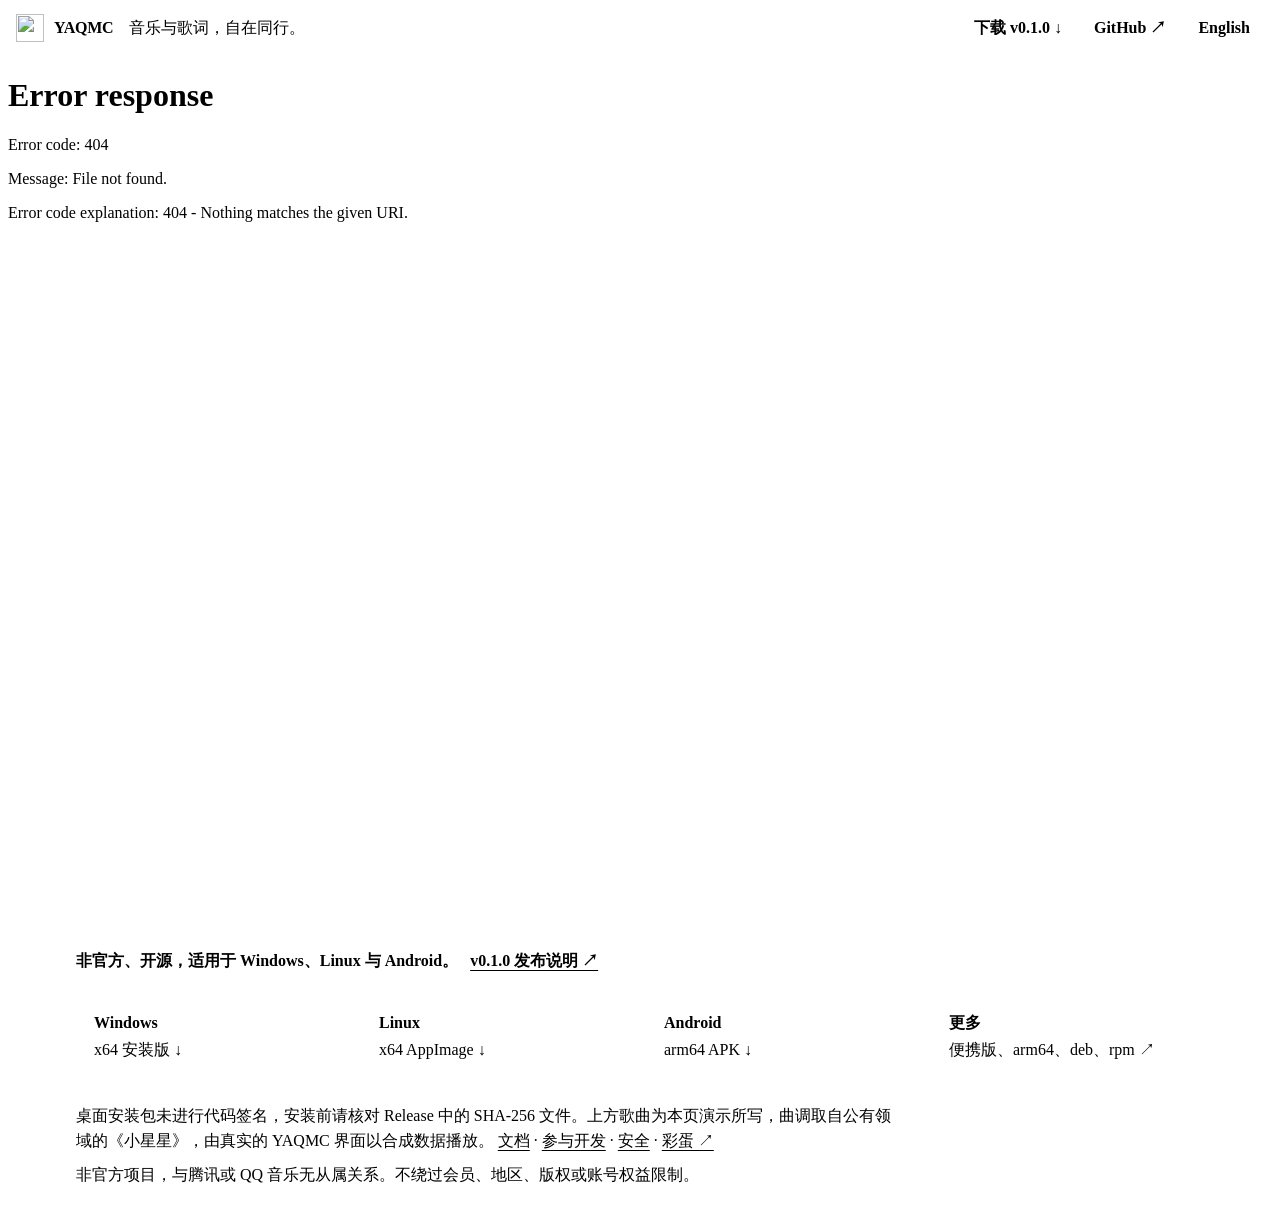
==== commit 27e5c7a2: "Add a bonus-track easter egg linking to the official Rick Astley video Co-Authored-By: Claude Opus 5" ====
--- a/site/index.html
+++ b/site/index.html
@@ -58,7 +58,14 @@
           界面以合成数据播放。
           <a href="https://github.com/YAQMC/YAQMC/blob/main/docs/zh-CN/README.md">文档</a> ·
           <a href="https://github.com/YAQMC/YAQMC/blob/main/CONTRIBUTING.md">参与开发</a> ·
-          <a href="https://github.com/YAQMC/YAQMC/blob/main/SECURITY.md">安全</a>
+          <a href="https://github.com/YAQMC/YAQMC/blob/main/SECURITY.md">安全</a> ·
+          <a
+            href="https://www.youtube.com/watch?v=dQw4w9WgXcQ"
+            target="_blank"
+            rel="noopener"
+            title="Rick Astley 官方 MV"
+            >彩蛋 ↗</a
+          >
         </p>
         <p class="fine">
           非官方项目，与腾讯或 QQ 音乐无从属关系。不绕过会员、地区、版权或账号权益限制。
